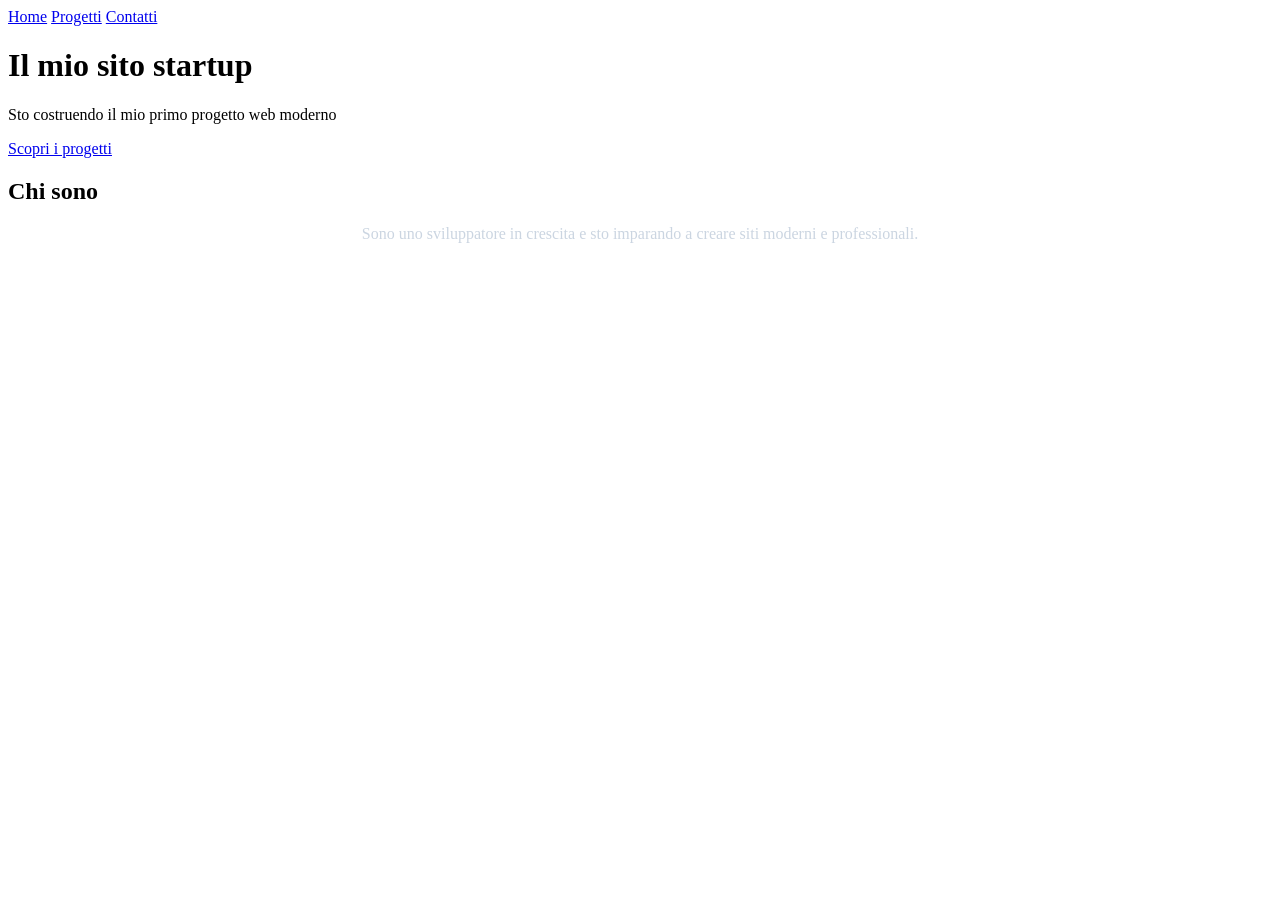
==== index.html @ 99cbc708 "Create index.html" ====
<!DOCTYPE html>
<html lang="it">

<head>
<meta charset="UTF-8">
<title>Home</title>
<link rel="stylesheet" href="style.css">
</head>

<body>

<nav>
    <a href="index.html">Home</a>
    <a href="progetti.html">Progetti</a>
    <a href="contatti.html">Contatti</a>
</nav>

<div class="hero">
    <h1>Il mio sito startup</h1>
    <p>Sto costruendo il mio primo progetto web moderno</p>
    <a class="btn" href="progetti.html">Scopri i progetti</a>
</div>

<div class="section">
    <h2>Chi sono</h2>
    <p style="text-align:center; color:#cbd5e1;">
        Sono uno sviluppatore in crescita e sto imparando a creare siti moderni e professionali.
    </p>
</div>

</body>
</html>
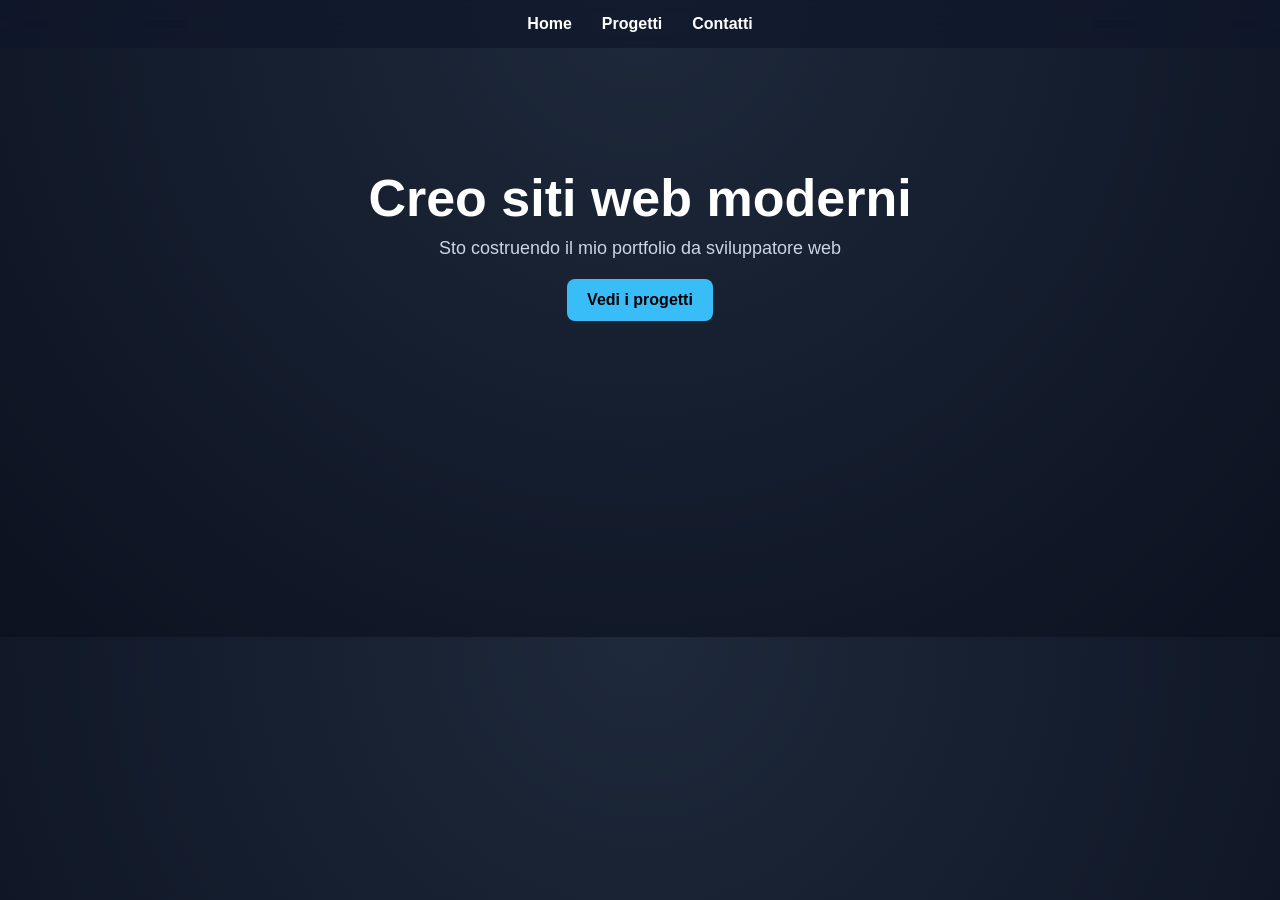
==== commit 93caeb8a: "Add files via upload" ====
--- a/index.html
+++ b/index.html
@@ -1,32 +1,49 @@
-<!DOCTYPE html>
-<html lang="it">
-
-<head>
-<meta charset="UTF-8">
-<title>Home</title>
-<link rel="stylesheet" href="style.css">
-</head>
-
-<body>
-
-<nav>
-    <a href="index.html">Home</a>
-    <a href="progetti.html">Progetti</a>
-    <a href="contatti.html">Contatti</a>
-</nav>
-
-<div class="hero">
-    <h1>Il mio sito startup</h1>
-    <p>Sto costruendo il mio primo progetto web moderno</p>
-    <a class="btn" href="progetti.html">Scopri i progetti</a>
-</div>
-
-<div class="section">
-    <h2>Chi sono</h2>
-    <p style="text-align:center; color:#cbd5e1;">
-        Sono uno sviluppatore in crescita e sto imparando a creare siti moderni e professionali.
-    </p>
-</div>
-
-</body>
-</html>
+<!DOCTYPE html>
+<html lang="it">
+
+<head>
+<meta charset="UTF-8">
+<title>Home</title>
+<link rel="stylesheet" href="style.css">
+</head>
+<script>
+const elements = document.querySelectorAll('.section, .card');
+
+function showOnScroll() {
+    const triggerBottom = window.innerHeight * 0.85;
+
+    elements.forEach(el => {
+        const top = el.getBoundingClientRect().top;
+
+        if (top < triggerBottom) {
+            el.classList.add('show');
+        }
+    });
+}
+
+window.addEventListener('scroll', showOnScroll);
+showOnScroll();
+</script>
+<body>
+
+<nav>
+    <a href="index.html">Home</a>
+    <a href="progetti.html">Progetti</a>
+    <a href="contatti.html">Contatti</a>
+</nav>
+
+<div class="hero">
+    <h1>Creo siti web moderni</h1>
+    <p>Sto costruendo il mio portfolio da sviluppatore web</p>
+    <a class="btn" href="progetti.html">Vedi i progetti</a>
+</div>
+
+<div class="section">
+    <h2>Chi sono</h2>
+    <p style="text-align:center; color:#cbd5e1;">
+        Sono uno sviluppatore in crescita e sto imparando a creare siti moderni e professionali.
+    </p>
+</div>
+
+</body>
+</html>
--- a/style.css
+++ b/style.css
@@ -0,0 +1,197 @@
+* {
+    margin: 0;
+    padding: 0;
+    box-sizing: border-box;
+    font-family: Arial, sans-serif;
+}
+
+body {
+    margin: 0;
+    font-family: Arial, sans-serif;
+    color: white;
+    background: radial-gradient(circle at top, #1e293b, #0b1220);
+    overflow-x: hidden;
+}
+
+/* NAV */
+nav {
+    position: sticky;
+    top: 0;
+    background: rgba(15,23,42,0.7);
+    backdrop-filter: blur(12px);
+    padding: 15px;
+    display: flex;
+    justify-content: center;
+    gap: 30px;
+}
+
+
+nav a {
+    color: white;
+    text-decoration: none;
+    font-weight: bold;
+    position: relative;
+    transition: 0.3s;
+}
+
+nav a::after {
+    content: "";
+    position: absolute;
+    left: 0;
+    bottom: -5px;
+    width: 0%;
+    height: 2px;
+    background: #38bdf8;
+    transition: 0.3s;
+}
+
+nav a:hover::after {
+    width: 100%;
+}
+
+nav a:hover {
+    color: #38bdf8;
+    transform: translateY(-2px);
+}
+
+/* HERO */
+.hero {
+    text-align: center;
+    padding: 120px 20px;
+    animation: fadeIn 1s ease;
+}
+
+.hero h1 {
+    font-size: 52px;
+    font-weight: bold;
+}
+
+.hero p {
+    color: #cbd5e1;
+    margin-top: 10px;
+    font-size: 18px;
+}
+
+.btn {
+    margin-top: 20px;
+    display: inline-block;
+    padding: 12px 20px;
+    background: #38bdf8;
+    color: black;
+    border-radius: 8px;
+    text-decoration: none;
+    font-weight: bold;
+    transition: 0.3s;
+}
+
+.btn:hover {
+    background: #0ea5e9;
+    transform: scale(1.05);
+}
+
+/* SEZIONI */
+.section {
+    padding: 60px 20px;
+    max-width: 1000px;
+    margin: auto;
+}
+
+.section h2 {
+    text-align: center;
+    margin-bottom: 30px;
+}
+
+/* CARD */
+.grid {
+    display: grid;
+    grid-template-columns: repeat(auto-fit, minmax(250px, 1fr));
+    gap: 20px;
+}
+
+.card {
+    background: rgba(255,255,255,0.05);
+    border: 1px solid rgba(255,255,255,0.1);
+    backdrop-filter: blur(10px);
+    padding: 20px;
+    border-radius: 14px;
+    transition: 0.3s;
+}
+
+.card:hover {
+    transform: translateY(-10px) scale(1.02);
+    border-color: #38bdf8;
+    box-shadow: 0 20px 40px rgba(56, 189, 248, 0.15);
+}
+
+/* FORM */
+input, textarea {
+    width: 100%;
+    padding: 12px;
+    margin-top: 10px;
+    border-radius: 6px;
+    border: none;
+}
+
+button {
+    margin-top: 10px;
+    padding: 12px;
+    background: #38bdf8;
+    border: none;
+    border-radius: 6px;
+    cursor: pointer;
+    font-weight: bold;
+}
+
+button:hover {
+    background: #0ea5e9;
+}
+
+/* ANIMAZIONE */
+@keyframes fadeIn {
+    from {
+        opacity: 0;
+        transform: translateY(30px);
+    }
+    to {
+        opacity: 1;
+        transform: translateY(0);
+    }
+}
+
+/* RESPONSIVE */
+@media (max-width: 600px) {
+    .hero h1 {
+        font-size: 34px;
+    }
+
+    nav {
+        flex-direction: column;
+        gap: 10px;
+    }
+}
+.section, .card {
+    opacity: 0;
+    transform: translateY(30px);
+    transition: all 0.6s ease;
+}
+
+.section.show, .card.show {
+    opacity: 1;
+    transform: translateY(0);
+}
+.card p {
+    color: #cbd5e1;
+}
+.section, .card {
+    opacity: 0;
+    transform: translateY(40px);
+    transition: all 0.8s cubic-bezier(0.2, 0.8, 0.2, 1);
+}
+
+.section.show, .card.show {
+    opacity: 1;
+    transform: translateY(0);
+}
+html {
+    scroll-behavior: smooth;
+}
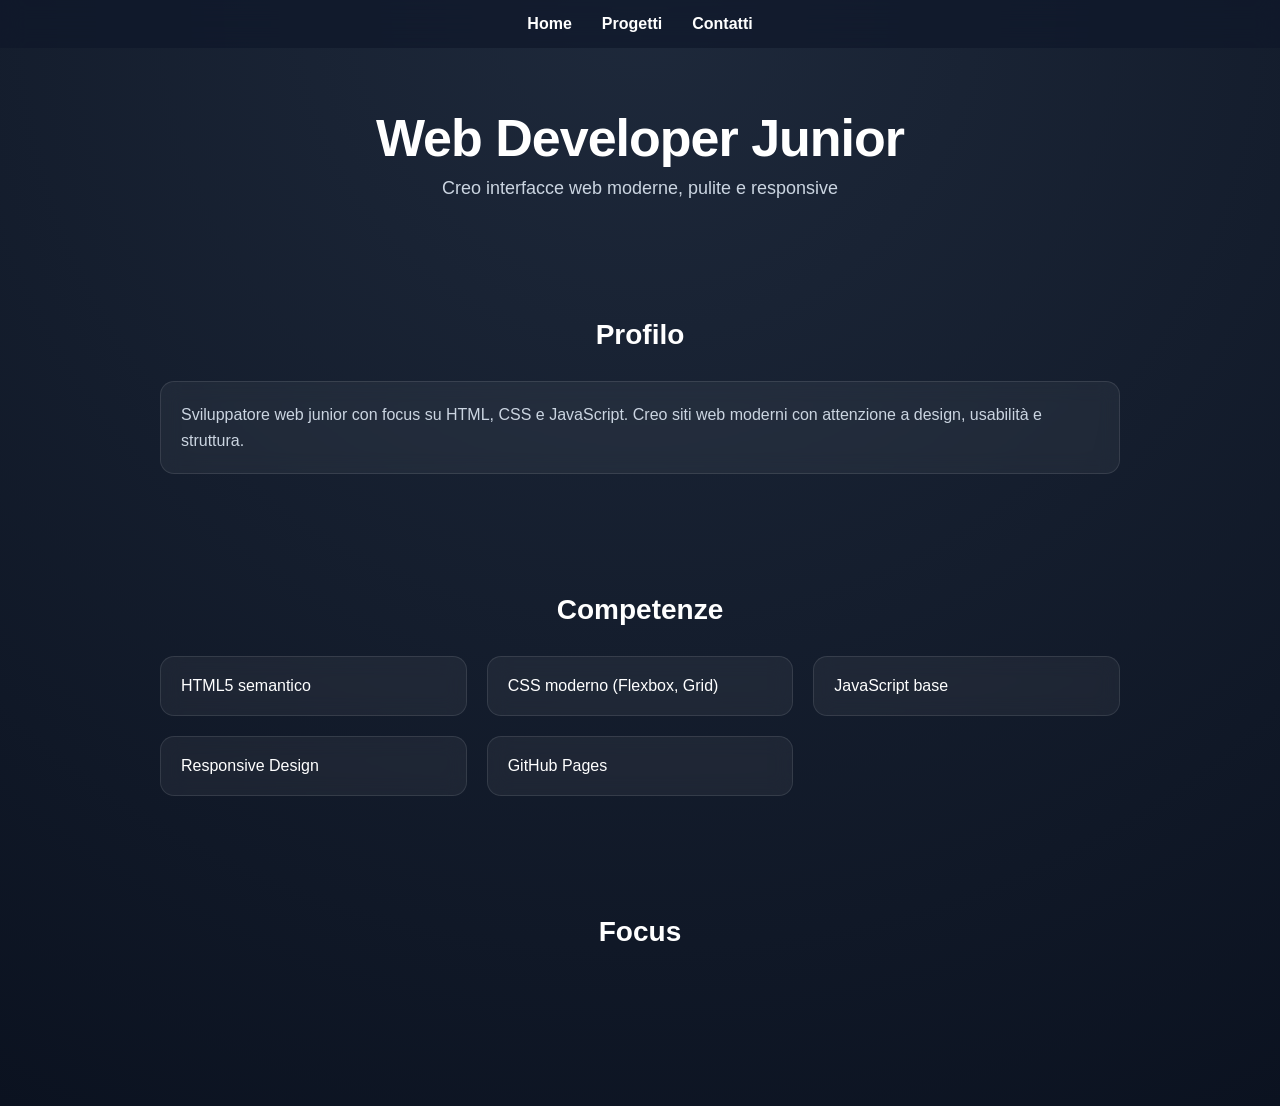
==== commit 9b8ceaf5: "Add files via upload" ====
--- a/index.html
+++ b/index.html
@@ -3,9 +3,54 @@
 
 <head>
 <meta charset="UTF-8">
-<title>Home</title>
+<title>Portfolio | Web Developer</title>
 <link rel="stylesheet" href="style.css">
 </head>
+
+<body>
+
+<nav>
+    <a href="index.html">Home</a>
+    <a href="progetti.html">Progetti</a>
+    <a href="contatti.html">Contatti</a>
+</nav>
+
+<div class="hero section">
+    <h1>Web Developer Junior</h1>
+    <p>Creo interfacce web moderne, pulite e responsive</p>
+</div>
+
+<div class="section">
+    <h2>Profilo</h2>
+    <div class="card">
+        <p>
+            Sviluppatore web junior con focus su HTML, CSS e JavaScript.
+            Creo siti web moderni con attenzione a design, usabilità e struttura.
+        </p>
+    </div>
+</div>
+
+<div class="section">
+    <h2>Competenze</h2>
+
+    <div class="grid">
+        <div class="card">HTML5 semantico</div>
+        <div class="card">CSS moderno (Flexbox, Grid)</div>
+        <div class="card">JavaScript base</div>
+        <div class="card">Responsive Design</div>
+        <div class="card">GitHub Pages</div>
+    </div>
+</div>
+
+<div class="section">
+    <h2>Focus</h2>
+    <div class="card">
+        <p>
+            Sviluppo front-end e creazione di interfacce web moderne orientate all’esperienza utente.
+        </p>
+    </div>
+</div>
+
 <script>
 const elements = document.querySelectorAll('.section, .card');
 
@@ -14,7 +59,6 @@
 
     elements.forEach(el => {
         const top = el.getBoundingClientRect().top;
-
         if (top < triggerBottom) {
             el.classList.add('show');
         }
@@ -24,26 +68,6 @@
 window.addEventListener('scroll', showOnScroll);
 showOnScroll();
 </script>
-<body>
-
-<nav>
-    <a href="index.html">Home</a>
-    <a href="progetti.html">Progetti</a>
-    <a href="contatti.html">Contatti</a>
-</nav>
-
-<div class="hero">
-    <h1>Creo siti web moderni</h1>
-    <p>Sto costruendo il mio portfolio da sviluppatore web</p>
-    <a class="btn" href="progetti.html">Vedi i progetti</a>
-</div>
-
-<div class="section">
-    <h2>Chi sono</h2>
-    <p style="text-align:center; color:#cbd5e1;">
-        Sono uno sviluppatore in crescita e sto imparando a creare siti moderni e professionali.
-    </p>
-</div>
 
 </body>
 </html>
--- a/style.css
+++ b/style.css
@@ -194,4 +194,33 @@
 }
 html {
     scroll-behavior: smooth;
+}
+h1 {
+    font-size: 56px;
+    letter-spacing: -1px;
+}
+
+h2 {
+    font-size: 28px;
+    margin-bottom: 20px;
+}
+
+.card p {
+    color: #cbd5e1;
+    line-height: 1.6;
+}
+
+button {
+    margin-top: 10px;
+    padding: 10px 15px;
+    border: none;
+    background: #38bdf8;
+    color: black;
+    font-weight: bold;
+    cursor: pointer;
+    border-radius: 8px;
+}
+
+button:hover {
+    background: #0ea5e9;
 }
